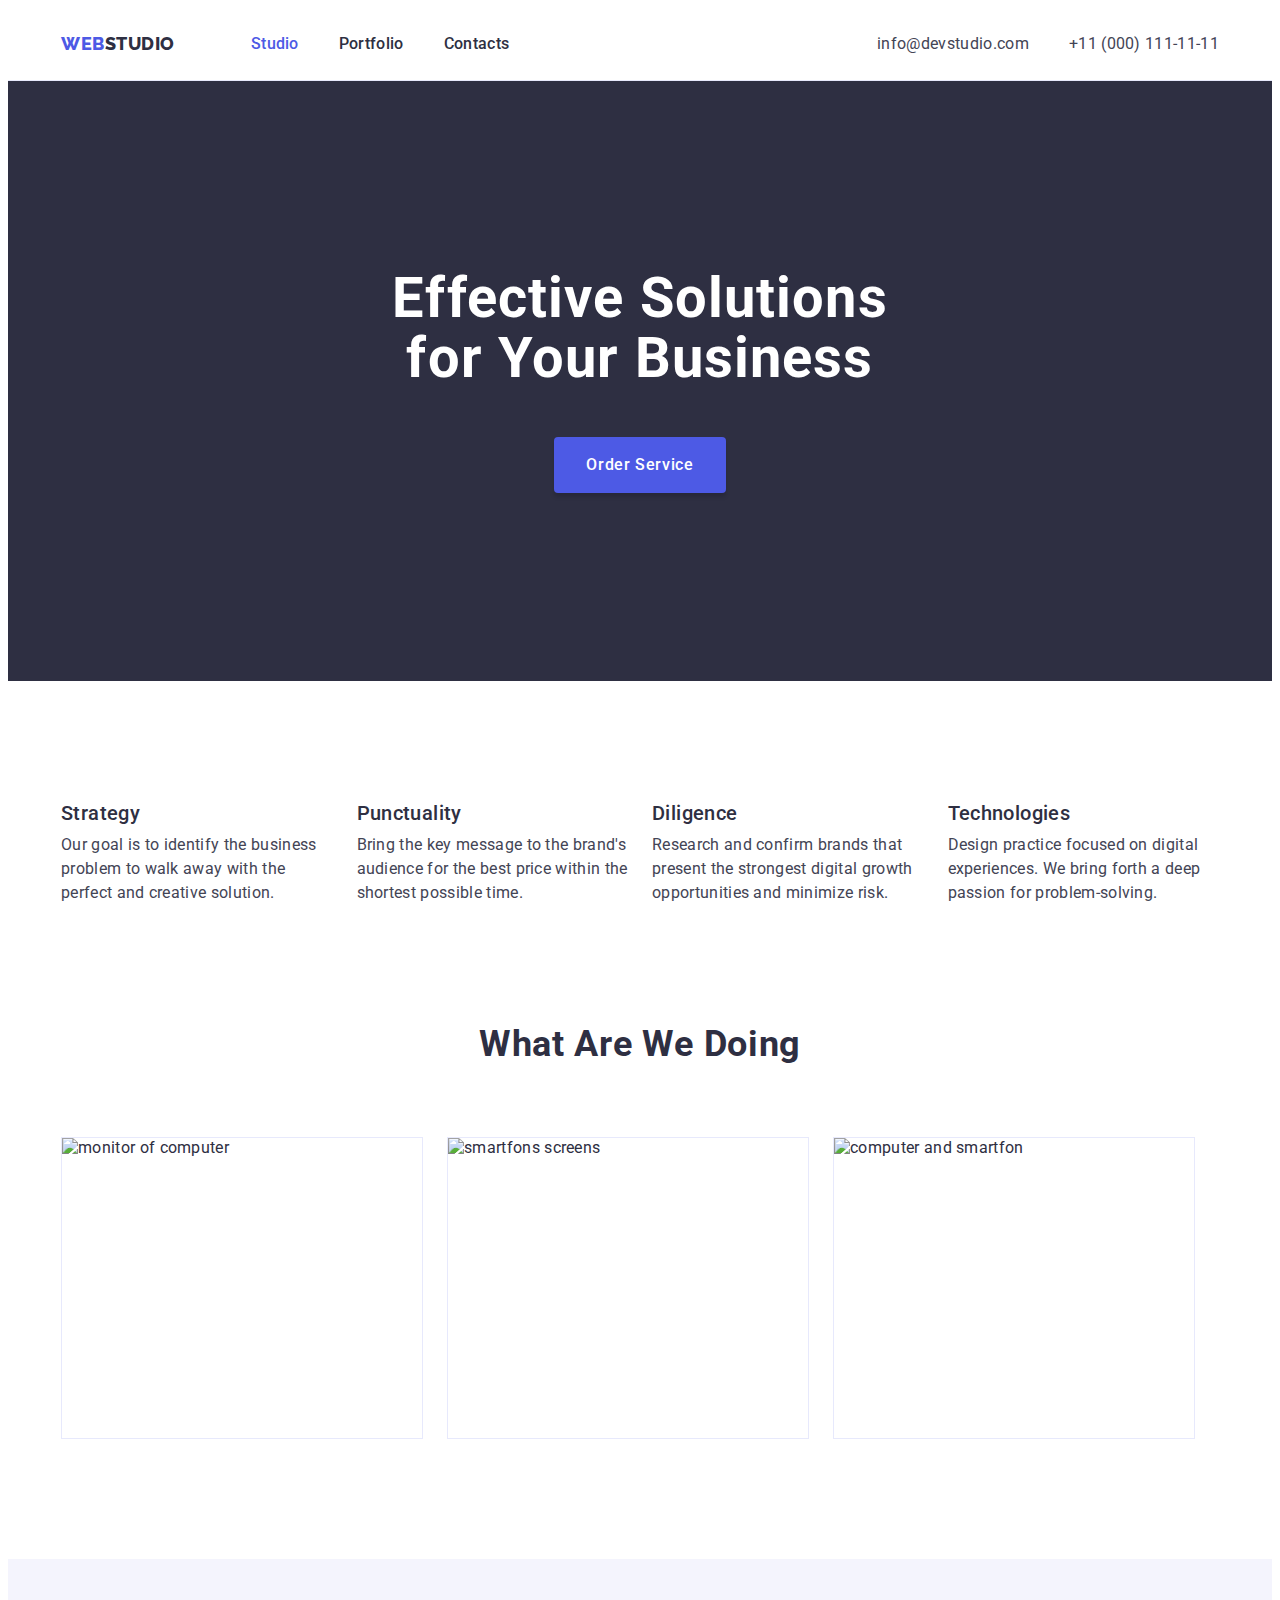
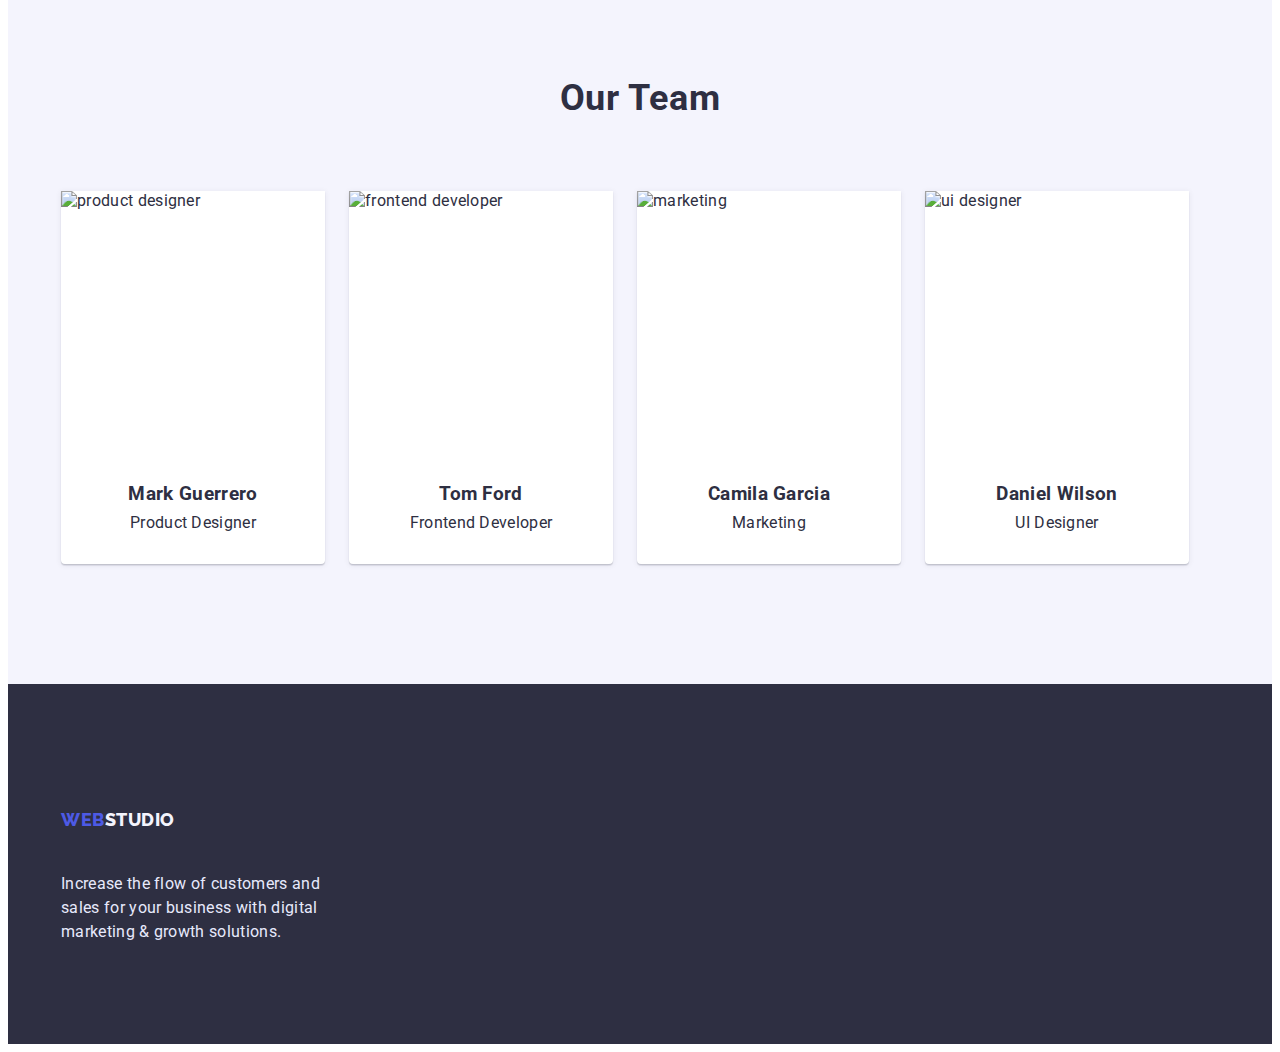
==== index.html @ 2fed9e09 "Add new styles css" ====
<!DOCTYPE html>
<html lang="en">
  <head>
    <meta charset="UTF-8" />
    <meta http-equiv="X-UA-Compatible" content="IE=edge" />
    <meta name="viewport" content="width=device-width, initial-scale=1.0" />
    <title>Web Studio</title>
    <link rel="preconnect" href="https://fonts.googleapis.com" />
    <link rel="preconnect" href="https://fonts.gstatic.com" crossorigin />
    <link rel="stylesheet" href="https://fonts.googleapis.com/css2?family=Raleway:wght@800&family=Roboto:wght@400;500;700;900&display=swap"/>
    <link
      rel="stylesheet"
      href="https://cdnjs.cloudflare.com/ajax/libs/modern-normalize/1.1.0/modern-normalize.min.css"
      integrity="sha512-wpPYUAdjBVSE4KJnH1VR1HeZfpl1ub8YT/NKx4PuQ5NmX2tKuGu6U/JRp5y+Y8XG2tV+wKQpNHVUX03MfMFn9Q=="
      crossorigin="anonymous"
      referrerpolicy="no-referrer"
    />
    <link rel="stylesheet" href="./css/styles.css" />
  </head>

  <body>
    <!--HEADER-->
    <header class="header" >
      <div class="container header-container">
        <nav class="top-nav">
          <div class="nav-container">
            <a href="./index.html" class="top-logo link"><span class="logo-web">Web</span>Studio</a>
            <ul class="top-menu list">
              <li class="menu-item"><a href="./index.html" class="link current">Studio</a></li>
              <li class="menu-item"><a href="./portfolio.html" class="link">Portfolio</a></li>
              <li class="menu-item"><a href="" class="link">Contacts</a></li>
            </ul>
          </div>
        </nav>

        <address class="address">
          <ul class="top-contacts list">
            <li class="address-item">
              <a class="mail link" href="mailto:info@devstudio.com">info@devstudio.com</a>
            </li>
            <li class="address-item">
              <a class="tel link" href="tel:+110001111111">+11 (000) 111-11-11</a>
            </li>
          </ul>
        </address>
      </div>
    </header>

    <main>
      <!--ORDER SERVICES-->
      <section class="services">
        <div class="container">
          <h1 class="services-titel">Effective solutions <span>for</span> your business</h1>
          <button class="services-order services-button" type="button">
            Order Service
          </button>
        </div>
      </section>

      <!--OUR FEATURES-->
      <section class="features section">
        <div class="container container-features">
          <h2 class="visually-hidden">Our features</h2>

          <ul class="features-list list">
            <li class="features-item">
              <h3 class="features-titel">Strategy</h3>
              <p>
                Our goal is to identify the business problem to walk away with the
                perfect and creative solution.
              </p>
            </li>

            <li class="features-item">
              <h3 class="features-titel">Punctuality</h3>
              <p>
                Bring the key message to the brand's audience for the best price
                within the shortest possible time.
              </p>
            </li>
  
            <li class="features-item">
              <h3 class="features-titel">Diligence</h3>
              <p>
                Research and confirm brands that present the strongest digital
                growth opportunities and minimize risk.
              </p>
            </li>
  
            <li class="features-item">
              <h3 class="features-titel">Technologies</h3>
              <p>
                Design practice focused on digital experiences. We bring forth a
                deep passion for problem-solving.
              </p>
            </li>
          </ul>
        </div>
      </section>

      <!--WHAT ARE WE DOING-->
      <section class="offer">
        <div class="container offer-container">
          <h2>What are we doing</h2>
          <ul class="offer-list list">
            <li class="offer-item">
              <img
                src="./images/desktop.jpg"
                alt="monitor of computer"
                width="360"
                height="300"
              />
            </li>
            <li class="offer-item">
              <img
                src="./images/smartfon.jpg"
                alt="smartfons screens"
                width="360"
                height="300"
              />
            </li>
            <li class="offer-item">
              <img
                src="./images/laptop.jpg"
                alt="computer and smartfon"
                width="360"
                height="300"
              />
            </li>
          </ul>
        </div>
      </section>

      <!--OUR TEAM-->
      <section class="ourteam section">
        <div class="container ourteam-container">
          <h2 class="ourteam-titel">Our team</h2>
  
          <ul class="list ourteam-list">
            <li class="cards">
              <img
                class="ourteam-img"
                src="./images/product_designer_1.jpg"
                alt="product designer"
                width="264"
                height="260"
              />
              <div class="cards-text">
                <h3>Mark Guerrero</h3>
                <p>Product Designer</p>
              </div>
            </li>
  
            <li class="cards">
              <img
                class="ourteam-img"
                src="./images/frontend_developer_1.jpg"
                alt="frontend developer"
                width="264"
                height="260"
              />
              <div class="cards-text">
                <h3>Tom Ford</h3>
                <p>Frontend Developer</p>
              </div>
            </li>
  
            <li class="cards">
              <img
                class="ourteam-img"
                src="./images/marketing_1.jpg"
                alt="marketing"
                width="264"
                height="260"
              />
              <div class="cards-text">
                <h3>Camila Garcia</h3>
                <p>Marketing</p>
              </div>
            </li>
  
            <li class="cards">
              <img
                src="./images/ui_designer_1.jpg"
                alt="ui designer"
                width="264"
                height="260"
              />
              <div class="cards-text">
                <h3>Daniel Wilson</h3>
                <p>UI Designer</p>
              </div>
            </li>
          </ul>
        </div>
      </section>
    </main>

    <!--FOOTER-->
    <footer class="footer">
      <div class="container footer-container">
        <a href="./index.html" class="footer-logo link"><span class="logo-web">Web</span>Studio</a>
  
        <p class="footer-text">
          Increase the flow of customers and sales for your business with digital
          marketing & growth solutions.
        </p>
      </div>
    </footer>
  </body>
</html>
---- css/styles.css ----
/*Dropped styles*/
h1,h2,h3,h4,h5,h6,p {
  margin: 0;
}
ul {
  margin: 0;
  padding-left: 0;
}
img {
  display: block;
}

.header {
  border-bottom: 1px solid #E7E9FC;
}

:root {
  --body-color: #2e2f42;
  --link-active: #404bbf;
  --nav-hover: #404bbf;
  --nav-focus: #434455;
  --top-contacts: #434455;
  --for-text: #434455;
  --services-btn: #4d5ae5;
  --current: #4d5ae5;
  --logo-web: #4d5ae5;
  --color-btn: #ffffff;
  --hover-btn: #404bbf;
  --color-services: #ffffff;
  --bg-services: #2e2f42;
  --for-h3: #2e2f42;
  --color-titel: #2e2f42;
  --ourteam-bg: #f4f4fd;
  --cards-bg: #ffffff;
  --footer-bg: #2e2f42;
  --footerlogo: #f4f4fd;
  --logo-footer: #e7e9fc;
  --footer-text: #E7E9FC;
  --filters-bg: #f4f4fd;
  --filters-bg-hover: #404bbf;
  --filters-br: #e7e9fc;
  --filters-text: #4d5ae5;
  --filters-text-hover: #ffffff;
  --label: #404bbf;
  --galleryfooter-br: #e7e9fc;
  --galleryfooter-bg: #ffffff;
  --galleryfooter-br-hover: #f4f4fd;
}

.list {
  list-style: none;
}
.link {
  text-decoration: none;
  color: var(--body-color);
  padding: 24px 0
}

/*--------Styles for index.html--------*/
body {
  color: var(--body-color);
  font-family: "Roboto", sans-serif;
  font-size: 16px;
  letter-spacing: 0.02em;
}

/*Header*/
.container {
  max-width: 1158px;
  padding: 0 15px;
  margin: 0 auto;
  /* outline: 1px solid red; */
} 
.header-container {
  display: flex;
  align-items: center;
  justify-content: space-between;
}
.nav-container {
  display: flex;
  align-items: center;
}
.top-nav {
  display: flex;
  /*flex-direction: row;
  align-items: baseline;*/
  padding: 0px;
}
.top-logo,
.footer-logo {
  font-family: "Raleway", sans-serif;
  font-weight: 800;
  font-size: 18px;
  letter-spacing: 0.03em;
  text-transform: uppercase;
  line-height: 1.34;
}
.top-logo {
  padding-top: 24px;
  padding-bottom: 24px;
}
.logo-web {
  color: var(--logo-web);
  line-height: 1.34;
}
.top-menu .link:hover,
.top-contacts .link:hover {
  color: var(--nav-hover);
}
.top-menu .link:focus,
.top-contacts .link:focus {
  color: var(--nav-focus);
}
.top-menu {
  font-family: "Roboto", sans-serif;
  font-weight: 500;
  font-size: 16px;
  line-height: 1.5;
  letter-spacing: 0.02em;
  display: flex;
  padding-left: 76px;
  gap: 40px;
}
/* .menu-item:not(:last-child) {
  padding-right: 40px;
}*/
.current {
  color: var(--current);
}
.mail, .tel {
  letter-spacing: 0.02em;
  color: var(--top-contacts);
  font-style: normal;
  line-height: 1.5;
}
.top-contacts {
  display: flex;
  align-items: center;
}
.address-item {
  display: flex;
  align-items: center;
}
.address-item:not(:last-child) {
  padding-right: 40px;
}

.visually-hidden {
  position: absolute;
  white-space: nowrap;
  width: 1px;
  height: 1px;
  overflow: hidden;
  border: 0;
  padding: 0;
  clip: rect(0 0 0 0);
  clip-path: inset(50%);
  margin: -1px;
}

/*Services*/
.section {
  padding: 120px 0;
}
.services {
  background-color: var(--bg-services);
  text-align: center;
  padding-top: 188px;
  padding-bottom: 188px;
}
.services-titel {
  color: var(--color-services);
  font-weight: 700;
  font-size: 56px;
  line-height: 1.07;
  letter-spacing: 0.02em;
  text-transform: capitalize;
  max-width: 500px;
  margin: 0 auto;
}
.services-titel > span {
  text-transform: lowercase;
}
.services-button {
  background-color: var(--services-btn);
  box-shadow: 0px 4px 4px rgba(0, 0, 0, 0.15);
  border-radius: 4px;
  font-weight: 500;
  letter-spacing: 0.04em;
  color: var(--color-btn);
  padding: 16px 32px;
  font-size: 16px;
  font-family: inherit;
  line-height: 1.5;
  text-align: center;
  display: flex;
  flex-direction: row;
  align-items: flex-start;
  padding: 16px 32px;
  gap: 10px;
  margin-left: auto;
  margin-right: auto;
  margin-top: 48px;
  border: none;
}
.services-button:hover,
.services-button:focus {
  background-color: var(--hover-btn);
  box-shadow: 0px 1px 6px rgba(46, 47, 66, 0.08),
    0px 1px 1px rgba(46, 47, 66, 0.16), 0px 2px 1px rgba(46, 47, 66, 0.08);
  cursor: pointer;
}
/* .container-features {
  display: flex;
}  */
.features {
  color: var(--for-text);
}
.features-titel,
.cards > h3,
.gallery-list h2 {
  font-weight: 500;
  font-size: 20px;
  letter-spacing: 0.02em;
  line-height: 1.2;
  color: var(--for-h3);
}
.features-list {
  line-height: 1.5;
  display: flex;
  gap: 24px
}
.features-item {
display: flex;
flex-direction: column;
gap: 8px;
flex-basis: calc((100% - 3 * 24px) / 4);
}

/*What are we do*/
.offer-container > h2,
.ourteam-container > h2 {
  font-size: 36px;
  line-height: 1.11;
  text-align: center;
  letter-spacing: 0.02em;
  text-transform: capitalize;
  color: var(--color-titel);
}
.offer-list {
  display: flex;
  gap: 24px;
  padding-top: 72px;
  padding-bottom: 120px;
}
.offer-list img {
  border: 1px solid #e7e9fc;
} 

/*Our team*/
.ourteam {
  background-color: var(--ourteam-bg);
}
.ourteam-list {
  display: flex;
  margin-top: 72px;
  gap: 24px;
}
.cards {
  background-color: var(--cards-bg);
  box-shadow: 0px 1px 6px rgba(46, 47, 66, 0.08),
    0px 1px 1px rgba(46, 47, 66, 0.16), 0px 2px 1px rgba(46, 47, 66, 0.08);
  border-radius: 0px 0px 4px 4px;
}
.cards > h3 {
  text-align: center;
  line-height: 0.04;
}
.cards > p {
  text-align: center;
  line-height: 1.5;
  color: var(--for-text);
}
.cards-text {
  display: flex;
  align-items: center;
  flex-direction: column;
  gap: 8px;
  padding: 32px 16px;
}

/*Footer*/
.footer {
  background-color: var(--footer-bg);
}
.footer-container {
  padding-top: 100px;
  display: flex;
  flex-direction: column;
  align-items: flex-start;
  padding-bottom: 100px;
  gap: 16px;
  color: var (--footer-text);
}
.footer-logo {
  color: var(--footerlogo);
}
.footer-text {
  line-height: 1.5;
  max-width: 264px;
  color: var(--footer-text);
}

/*--------Styles for portfolio--------*/
.filters-list {
  min-width: 586px;
  display: flex;
  justify-content: center;
  padding-bottom: 72px;
  padding-top: 96px;
  gap: 24px;
}
.filters-btn {
  background-color: var(--filters-bg);
  border: 1px solid var(--filters-br);
  border-radius: 4px;
  font-weight: 500;
  color: var(--filters-text);
  letter-spacing: 0.04em;
  text-align: center;
  padding: 12px 24px;
  font-family: inherit;
  font-size: 16px;
  line-height: 1.5;
}
.filters-btn:hover {
  background-color: var(--filters-bg-hover);
  color: var(--filters-text-hover);
  box-shadow: 0px 3px 1px rgba(0, 0, 0, 0.1), 0px 2px 1px rgba(0, 0, 0, 0.08),
    0px 2px 2px rgba(0, 0, 0, 0.12);
  cursor: pointer;
}

.gallery-list {
  display: flex;
  flex-wrap: wrap;
  gap: 24px;
  padding-bottom: 120px;
}
.gallery-footer {
  display: flex;
  flex-direction: column;
  justify-content: center;
  align-items: flex-start;
  padding: 32px 16px;
  gap: 8px;

  background: var(--galleryfooter-bg);
  border: 1px solid var(--galleryfooter-br);
  border-top: none;
  box-shadow: 0px 1px 6px rgba(46, 47, 66, 0.08);
}
/* .gallery-footer:hover, .gallery-footer:focus {
  border: 0.5px solid var(--galleryfooter-br-hover);
  border-top: none;
  box-shadow: 
  0px 1px 6px rgba(46, 47, 66, 0.08), 
  0px 1px 1px rgba(46, 47, 66, 0.16), 
  0px 2px 1px rgba(46, 47, 66, 0.08);
} */
.gallery-text {
  color: var(--for-text);
  line-height: 1.5;
}
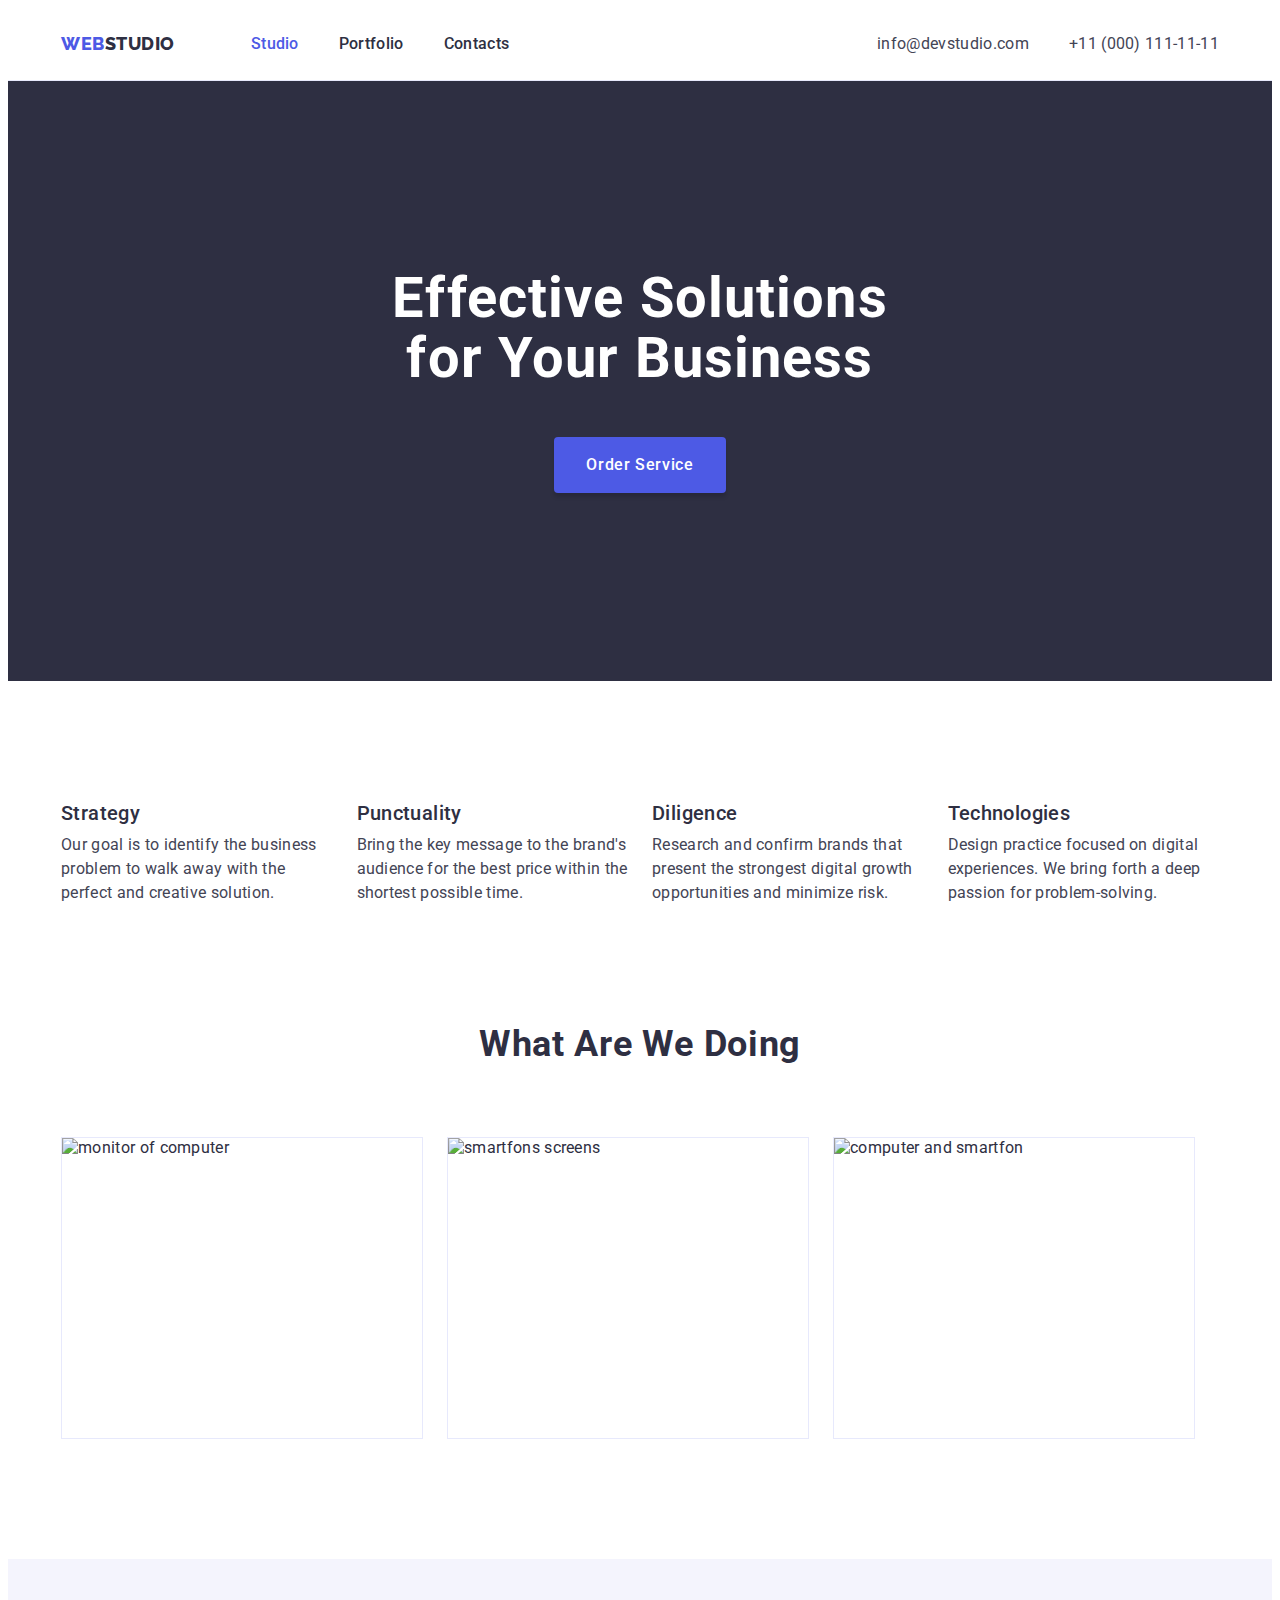
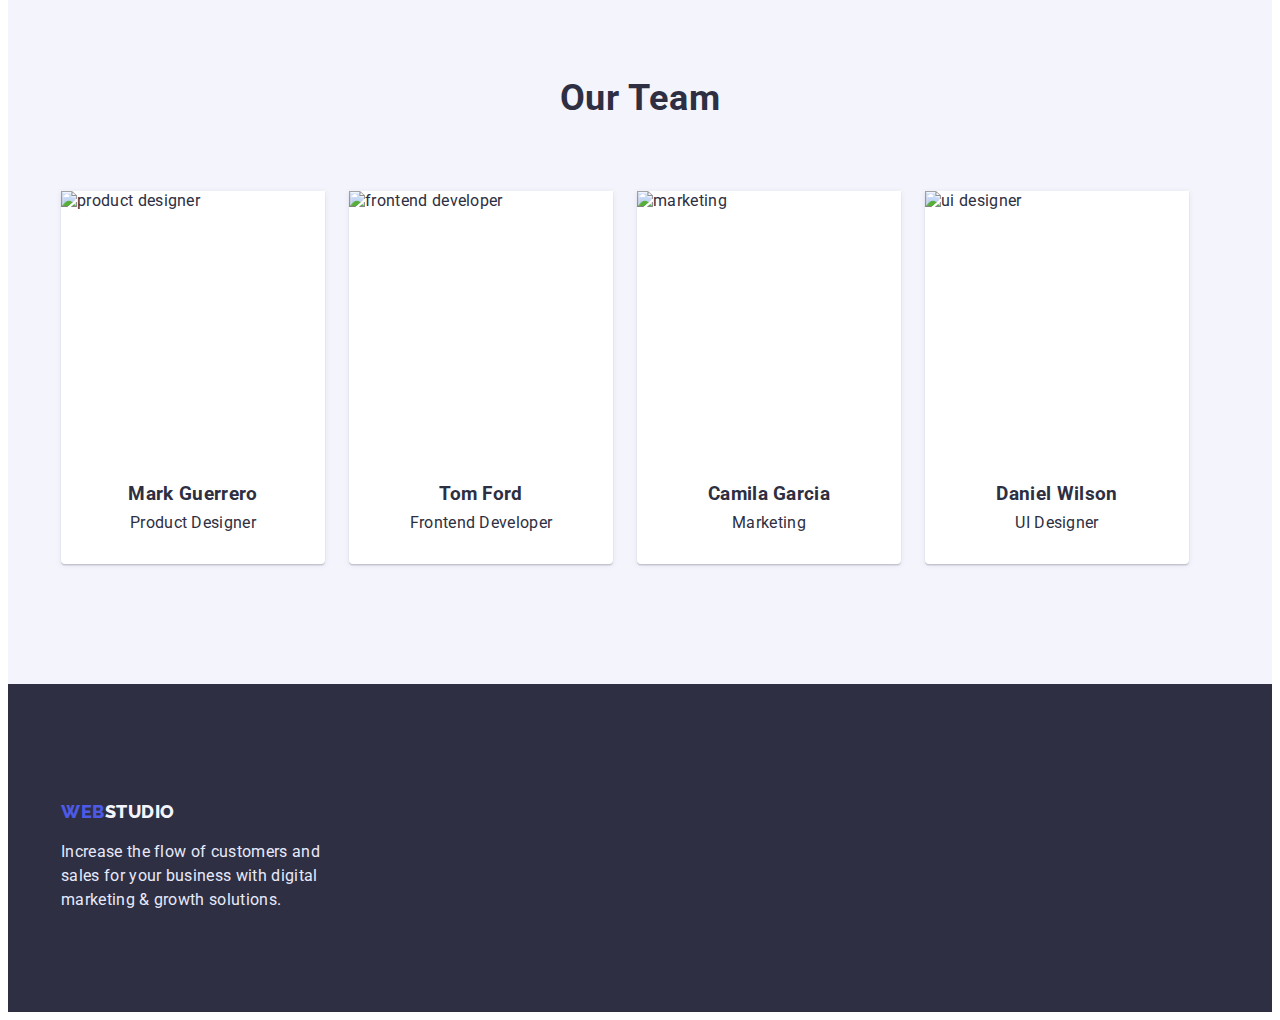
==== commit 732b6814: "corrected css" ====
--- a/index.html
+++ b/index.html
@@ -199,7 +199,7 @@
     <!--FOOTER-->
     <footer class="footer">
       <div class="container footer-container">
-        <a href="./index.html" class="footer-logo link"><span class="logo-web">Web</span>Studio</a>
+        <a href="./index.html" class="footer-logo link footer-link"><span class="logo-web">Web</span>Studio</a>
   
         <p class="footer-text">
           Increase the flow of customers and sales for your business with digital
--- a/css/styles.css
+++ b/css/styles.css
@@ -299,11 +299,12 @@
   flex-direction: column;
   align-items: flex-start;
   padding-bottom: 100px;
-  gap: 16px;
-  color: var (--footer-text);
 }
 .footer-logo {
   color: var(--footerlogo);
+}
+.footer-link {
+  padding: 16px 0px;
 }
 .footer-text {
   line-height: 1.5;
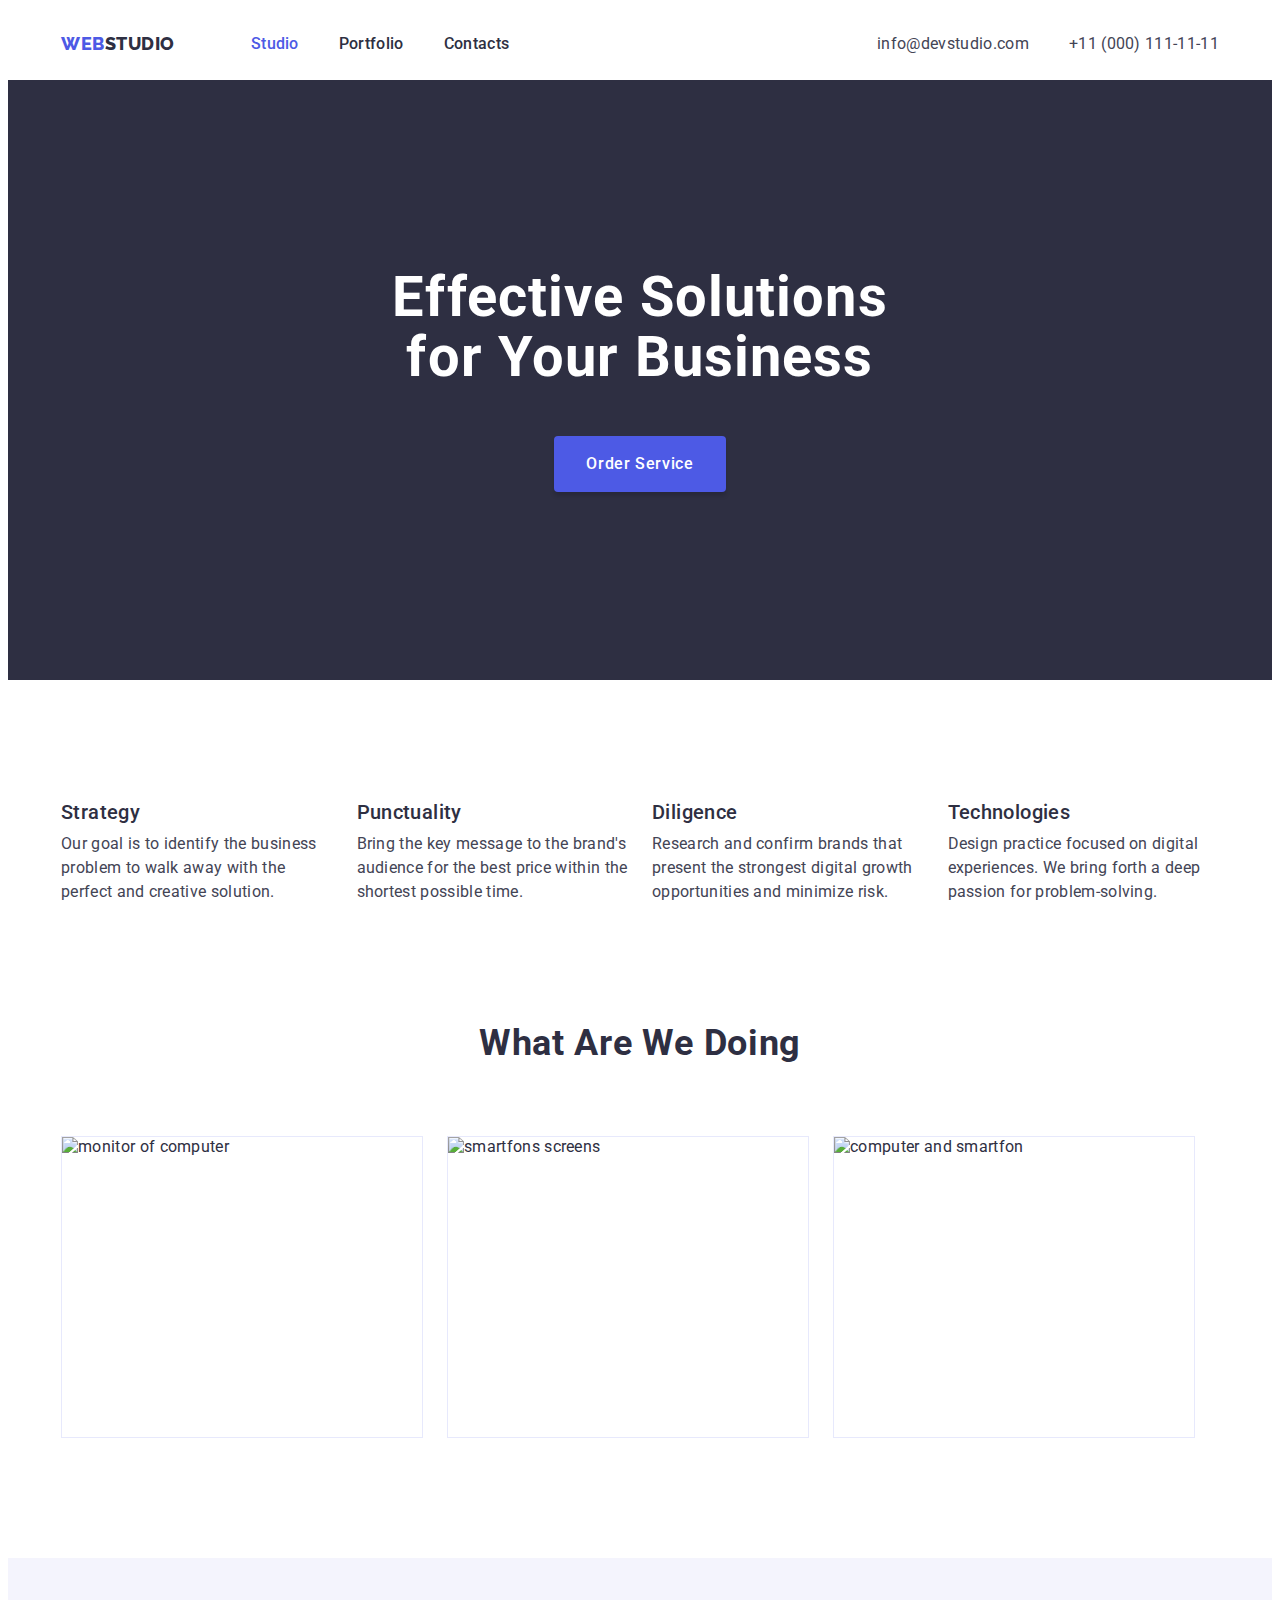
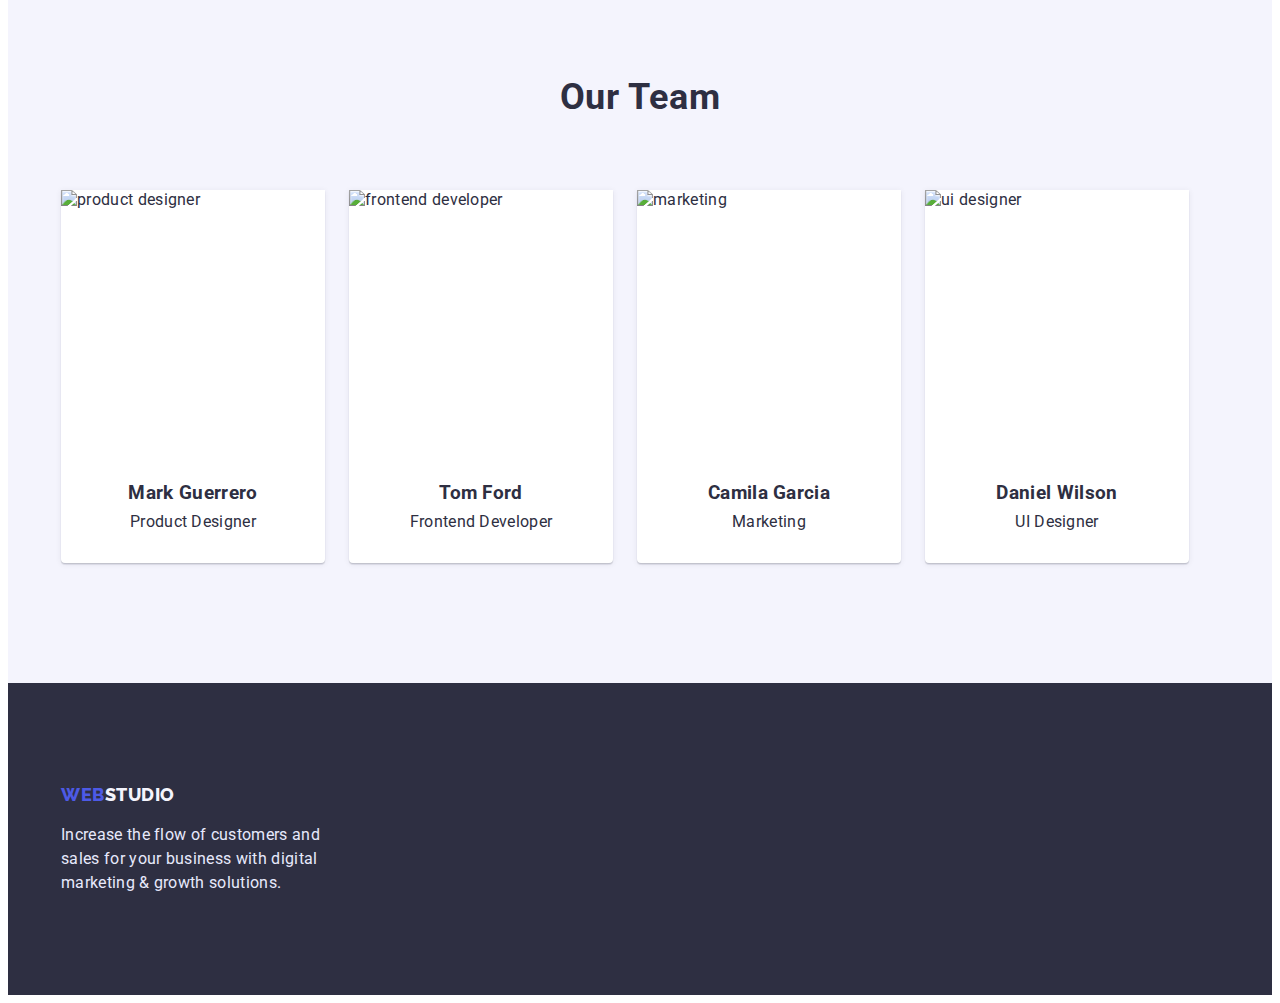
==== commit 55367ab6: "18/01/2023" ====
--- a/index.html
+++ b/index.html
@@ -20,7 +20,7 @@
 
   <body>
     <!--HEADER-->
-    <header class="header" >
+    <header>
       <div class="container header-container">
         <nav class="top-nav">
           <div class="nav-container">
@@ -58,7 +58,7 @@
       </section>
 
       <!--OUR FEATURES-->
-      <section class="features section">
+      <section class="features">
         <div class="container container-features">
           <h2 class="visually-hidden">Our features</h2>
 
@@ -99,7 +99,7 @@
       </section>
 
       <!--WHAT ARE WE DOING-->
-      <section class="offer">
+      <section class="offer section">
         <div class="container offer-container">
           <h2>What are we doing</h2>
           <ul class="offer-list list">
--- a/css/styles.css
+++ b/css/styles.css
@@ -43,7 +43,6 @@
   --filters-text-hover: #ffffff;
   --label: #404bbf;
   --galleryfooter-br: #e7e9fc;
-  --galleryfooter-bg: #ffffff;
   --galleryfooter-br-hover: #f4f4fd;
 }
 
@@ -84,7 +83,6 @@
   display: flex;
   /*flex-direction: row;
   align-items: baseline;*/
-  padding: 0px;
 }
 .top-logo,
 .footer-logo {
@@ -118,7 +116,7 @@
   line-height: 1.5;
   letter-spacing: 0.02em;
   display: flex;
-  padding-left: 76px;
+  margin-left: 76px;
   gap: 40px;
 }
 /* .menu-item:not(:last-child) {
@@ -137,12 +135,12 @@
   display: flex;
   align-items: center;
 }
-.address-item {
+/* .address-item {
   display: flex;
   align-items: center;
-}
+} */
 .address-item:not(:last-child) {
-  padding-right: 40px;
+  margin-right: 40px;
 }
 
 .visually-hidden {
@@ -193,11 +191,11 @@
   font-family: inherit;
   line-height: 1.5;
   text-align: center;
-  display: flex;
+  /* display: flex;
   flex-direction: row;
-  align-items: flex-start;
+  align-items: flex-start; */
   padding: 16px 32px;
-  gap: 10px;
+  /* gap: 10px; */
   margin-left: auto;
   margin-right: auto;
   margin-top: 48px;
@@ -215,6 +213,7 @@
 }  */
 .features {
   color: var(--for-text);
+  padding-top: 120px;
 }
 .features-titel,
 .cards > h3,
@@ -231,13 +230,19 @@
   gap: 24px
 }
 .features-item {
-display: flex;
+/* display: flex;
 flex-direction: column;
-gap: 8px;
+gap: 8px; */
 flex-basis: calc((100% - 3 * 24px) / 4);
 }
+.features-item > p {
+  margin-top: 8px;
+}
 
 /*What are we do*/
+.offer.section {
+  padding-bottom: 120px;
+}
 .offer-container > h2,
 .ourteam-container > h2 {
   font-size: 36px;
@@ -250,8 +255,7 @@
 .offer-list {
   display: flex;
   gap: 24px;
-  padding-top: 72px;
-  padding-bottom: 120px;
+  margin-top: 72px;
 }
 .offer-list img {
   border: 1px solid #e7e9fc;
@@ -282,24 +286,23 @@
   color: var(--for-text);
 }
 .cards-text {
-  display: flex;
-  align-items: center;
-  flex-direction: column;
-  gap: 8px;
   padding: 32px 16px;
+  text-align: center;
+}
+.cards-text > p {
+  margin-top: 8px;
 }
 
 /*Footer*/
 .footer {
   background-color: var(--footer-bg);
-}
-.footer-container {
   padding-top: 100px;
-  display: flex;
-  flex-direction: column;
-  align-items: flex-start;
   padding-bottom: 100px;
 }
+/* .footer-container {
+  padding-top: 100px;
+  padding-bottom: 100px;
+} */
 .footer-logo {
   color: var(--footerlogo);
 }
@@ -310,15 +313,19 @@
   line-height: 1.5;
   max-width: 264px;
   color: var(--footer-text);
+  margin-top: 16px;
 }
 
 /*--------Styles for portfolio--------*/
+.portfolio {
+  padding-top: 96px;
+  padding-bottom: 120px;
+}
 .filters-list {
   min-width: 586px;
   display: flex;
   justify-content: center;
-  padding-bottom: 72px;
-  padding-top: 96px;
+  margin-bottom: 72px;
   gap: 24px;
 }
 .filters-btn {
@@ -336,6 +343,7 @@
 }
 .filters-btn:hover {
   background-color: var(--filters-bg-hover);
+  border-color: var(--filters-bg-hover);
   color: var(--filters-text-hover);
   box-shadow: 0px 3px 1px rgba(0, 0, 0, 0.1), 0px 2px 1px rgba(0, 0, 0, 0.08),
     0px 2px 2px rgba(0, 0, 0, 0.12);
@@ -345,21 +353,18 @@
 .gallery-list {
   display: flex;
   flex-wrap: wrap;
-  gap: 24px;
-  padding-bottom: 120px;
+  row-gap: 48px;
+  column-gap: 24px;
 }
 .gallery-footer {
-  display: flex;
-  flex-direction: column;
-  justify-content: center;
-  align-items: flex-start;
   padding: 32px 16px;
-  gap: 8px;
-
-  background: var(--galleryfooter-bg);
+
   border: 1px solid var(--galleryfooter-br);
   border-top: none;
-  box-shadow: 0px 1px 6px rgba(46, 47, 66, 0.08);
+  /* box-shadow: 0px 1px 6px rgba(46, 47, 66, 0.08); */
+}
+.gallery-footer > p {
+  margin-top: 8px;;
 }
 /* .gallery-footer:hover, .gallery-footer:focus {
   border: 0.5px solid var(--galleryfooter-br-hover);
